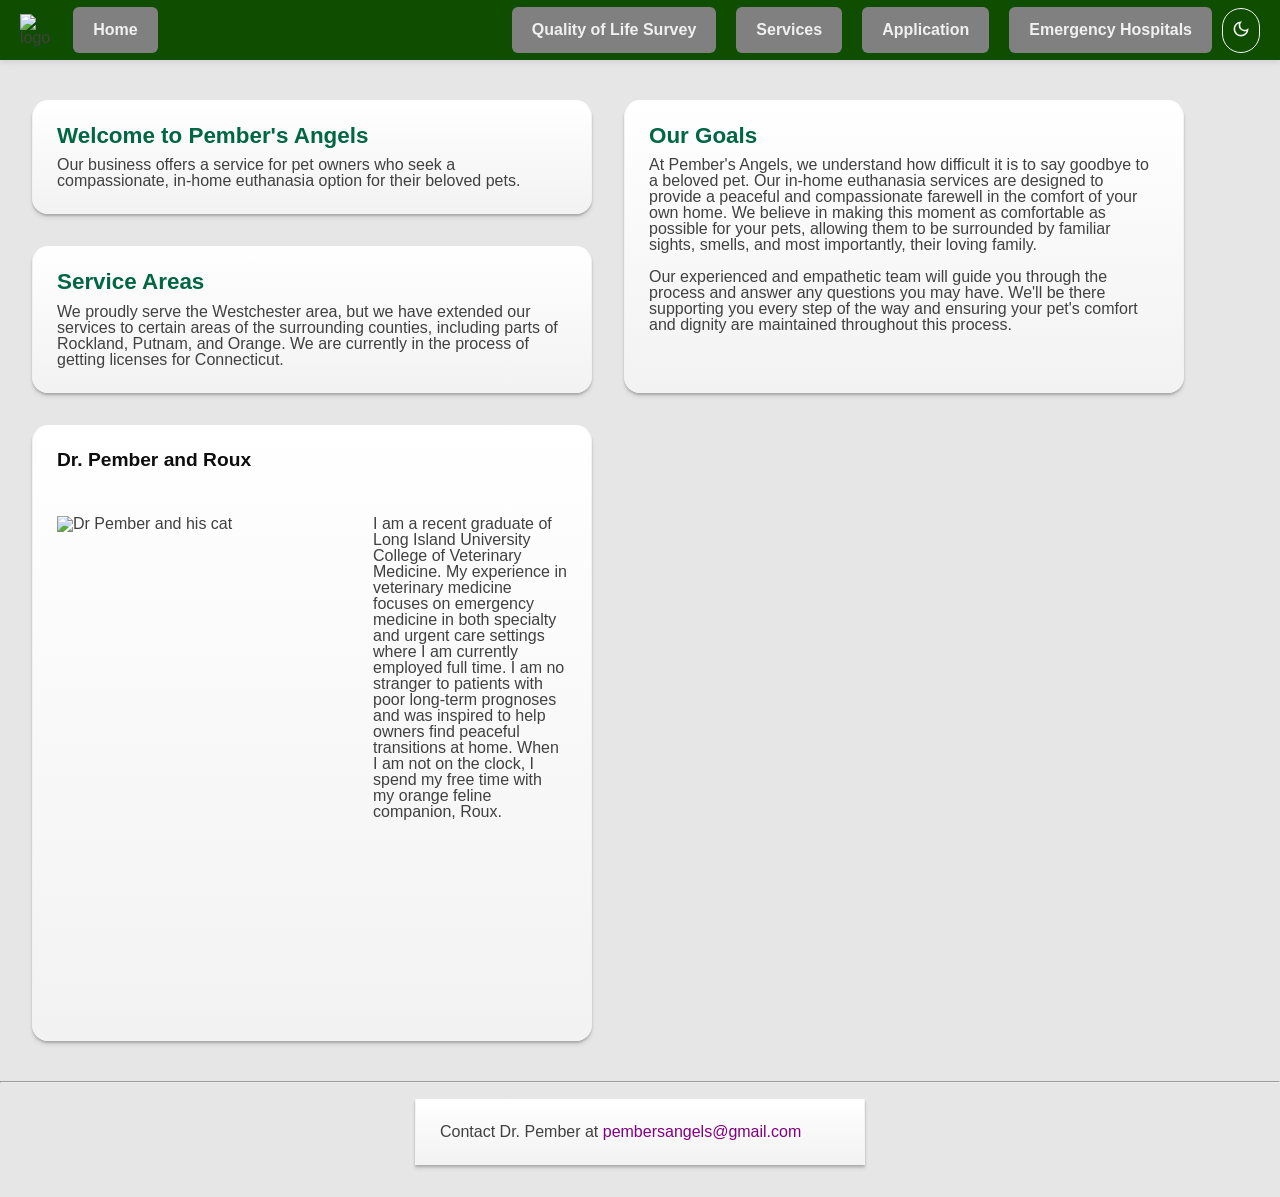
==== index.html @ 70ab389f "update all pages" ====
<!DOCTYPE html>
<html lang="en">
<head>
  <!-- Sets viewport for responsive design -->
  <meta name="viewport" content="width=device-width, initial-scale=1.0">
  
  <!-- Defines character encoding -->
  <meta charset="UTF-8">
  
  <!-- Browser tab title -->
  <title>Pember's Angels</title>
  
  <!-- External CSS file -->
  <link rel="stylesheet" href="/styles/newstyles.css">
  
  <!-- External JavaScript file -->
  <script src="/JS/the.js"></script>

  <link rel="icon" type="image/jpg" href="/images/logo.jpg">
</head>
<body>

  <!-- Navigation Bar -->
  <nav>
    
    
    <input type="checkbox" id="sidebar-active">
    <label for="sidebar-active" class="open-sidebar-button">
      <svg xmlns="http://www.w3.org/2000/svg" height="32" viewBox="0 -960 960 960" width="32"><path d="M120-240v-80h720v80H120Zm0-200v-80h720v80H120Zm0-200v-80h720v80H120Z"/></svg>
    </label>
    
    <label id="overlay" for="sidebar-active"></label>
    
    <!-- Logo image -->
    <div class="logo">
      <img src="/images/logo.jpg" alt="logo" width="55" height="55">
    </div>
    
    <div class="links-container">
      <label for="sidebar-active" class="close-sidebar-button">
        <svg xmlns="http://www.w3.org/2000/svg" height="32" viewBox="0 -960 960 960" width="32"><path d="m256-200-56-56 224-224-224-224 56-56 224 224 224-224 56 56-224 224 224 224-56 56-224-224-224 224Z"/></svg>

      </label>

    
    <!-- Navigation links -->
    <a class="home-link" href="/">Home</a>
    <a href="/quality/">Quality of Life Survey</a>
    <a href="/services/">Services</a>
    <a href="/application/">Application</a>
    <a href="/emergency/">Emergency Hospitals</a>
    </div>

    <div class="darkmode">
      <input type="checkbox" id="darkmode-active">
      <label for="darkmode-active" class="darkmode-button">
        <svg xmlns="http://www.w3.org/2000/svg" height="24px" viewBox="0 -960 960 960" width="24px" fill="#1f1f1f"><path d="M480-120q-150 0-255-105T120-480q0-150 105-255t255-105q14 0 27.5 1t26.5 3q-41 29-65.5 75.5T444-660q0 90 63 153t153 63q55 0 101-24.5t75-65.5q2 13 3 26.5t1 27.5q0 150-105 255T480-120Zm0-80q88 0 158-48.5T740-375q-20 5-40 8t-40 3q-123 0-209.5-86.5T364-660q0-20 3-40t8-40q-78 32-126.5 102T200-480q0 116 82 198t198 82Zm-10-270Z"/></svg>
      </label>
      <label for="darkmode-active" class="lightmode-button">
        <svg xmlns="http://www.w3.org/2000/svg" height="24px" viewBox="0 -960 960 960" width="24px" fill="#1f1f1f"><path d="M480-360q50 0 85-35t35-85q0-50-35-85t-85-35q-50 0-85 35t-35 85q0 50 35 85t85 35Zm0 80q-83 0-141.5-58.5T280-480q0-83 58.5-141.5T480-680q83 0 141.5 58.5T680-480q0 83-58.5 141.5T480-280ZM200-440H40v-80h160v80Zm720 0H760v-80h160v80ZM440-760v-160h80v160h-80Zm0 720v-160h80v160h-80ZM256-650l-101-97 57-59 96 100-52 56Zm492 496-97-101 53-55 101 97-57 59Zm-98-550 97-101 59 57-100 96-56-52ZM154-212l101-97 55 53-97 101-59-57Zm326-268Z"/></svg>
      </label>
    </div>
    
  </nav>

  <!-- Main home section -->
  <section id="content-layout" class="active">
    <!-- Welcome text -->
    <div class="welcome" id="child-card">
      <h2>Welcome to Pember's Angels</h2>
      <p>Our business offers a service for pet owners who seek a compassionate, in-home euthanasia option for their beloved pets.</p>
    </div>
    <!-- Layout container for content sections -->


    <!-- Goals section -->
    <div class="goals" id="child-card">
      <h2>Our Goals</h2>
      <p>At Pember's Angels, we understand how difficult it is to say goodbye to a beloved pet. Our in-home euthanasia services are designed to provide a peaceful and compassionate farewell in the comfort of your own home. We believe in making this moment as comfortable as possible for your pets, allowing them to be surrounded by familiar sights, smells, and most importantly, their loving family.<br><br>
      Our experienced and empathetic team will guide you through the process and answer any questions you may have. We'll be there supporting you every step of the way and ensuring your pet's comfort and dignity are maintained throughout this process.</p>
    </div>
    
    <!-- Service areas section -->
    <div class="service" id="child-card">
      <h2>Service Areas</h2>
      <p>We proudly serve the Westchester area, but we have extended our services to certain areas of the surrounding counties, including parts of Rockland, Putnam, and Orange. We are currently in the process of getting licenses for Connecticut.</p>
    </div>

    <!-- Image section -->
    <div class="owner" id="child-card">
      <h3>Dr. Pember and Roux</h3>    
      <img src="/images/self_portrait.jpg" alt="Dr Pember and his cat" width="300" height="500">
      <p>I am a recent graduate of Long Island University College of Veterinary Medicine. My experience in veterinary medicine focuses on emergency medicine in both specialty and urgent care settings where I am currently employed full time. I am no stranger to patients with poor long-term prognoses and was inspired to help owners find peaceful transitions at home. When I am not on the clock, I spend my free time with my orange feline companion, Roux.</p>

    </div>
      
  </section>
    <!-- Footer with contact information -->

  <br>
  <hr>
  <br>

  <footer>
    <p>Contact Dr. Pember at <a href="https://mail.google.com/mail/u/0/?ogbl#inbox?compose=CllgCJlFDPpTlqhsdtzxSNzGFDjvMfNFTdVknZVrKvkvdqFkmPWxKsfTFbmCHbBDmqNbKxfxptg" target="_blank">pembersangels@gmail.com</a></p>
  </footer>
</body>
</html>
---- styles/newstyles.css ----
/* ===== GENERAL PAGE STYLING ===== */
:root{
  --header-color: hsl(160, 100%, 20%);
  --color-1: #0f4d00;
  --text-color: #f0f0f0;
  --accent-color: #006aff;
  --color-nav: hsl(0, 0%, 50%);
  --color-bg-dark: hsl(0, 0%, 90%);
  --color-bg: hsl(0, 0%, 95%);
  --color-bg-light: hsl(0, 0%, 100%);
  --color-bg-gradient: linear-gradient(
    0deg,
    var(--color-bg-dark),
    var(--color-bg)
  );
  --color-card: linear-gradient(0deg, var(--color-bg), var(--color-bg-light));
  --color-card-hover: linear-gradient(
    0deg,
    var(--color-bg),
    var(--color-bg-light) 50%
  );
  --color-text: hsl(0, 0%, 5%);
  --color-text-light: hsl(0, 0%, 25%);
  --color-text-muted: hsl(0, 0%, 45%);
  --color-border: hsl(0, 0%, 95%);
  --color-border-light: hsl(0, 0%, 100%);
  --border-card: solid 1px var(--color-border);
  --shadow: 0px 2px 2px #00000030, 0px 4px 4px #00000015;

  --ff: "Manrope", sans-serif;
  --h1: 700 1.6rem/1em var(--ff);
  --h2: 700 1.4rem/1em var(--ff);
  --h3: 700 1.2rem/1em var(--ff);
  --p: 400 1rem/1em var(--ff);
  --links: 700 1rem/1em var(--ff);
  --small: 400 0.8rem/1em var(--ff);
  --rounded: 0.5rem;
  --max-width: 1280px;
  --width: 90%;
  --highlight: hsl(0, 0%, 100%);
}
body.dark-mode {
  --color-bg-dark: hsl(0, 0%, 0%);
  --color-bg: hsl(0, 0%, 5%);
  --color-bg-light: hsl(0, 0%, 10%);
  --color-bg-gradient: linear-gradient(
    0deg,
    var(--color-bg-dark) 85%,
    var(--color-bg)
  );
  --color-card: linear-gradient(
    0deg,
    var(--color-bg) ,
    var(--color-bg-light)
  );
  --color-card-hover: linear-gradient(
    0deg,
    var(--color-bg),
    var(--color-bg-light)
  );
  --color-border: hsl(0, 0%, 10%);
  --color-border-light: hsl(0, 0%, 30%);
  --border-card: solid 1px var(--color-border-light);
  --color-text: hsl(0, 0%, 95%);
  --color-text-light: hsl(0, 0%, 75%);
  --color-text-muted: hsl(0, 0%, 55%);
  --shadow: 0px 2px 2px hsla(0, 0%, 0%, 0.07),
     0px 4px 4px hsla(0, 0%, 0%, 0.15);
  --highlight: hsl(0, 0%, 60%);
}
h1,
h2,
h3,
h4,
p,
small {
  margin: 0;
  padding: 0;
}
h1,
.h1 {
  font: var(--h1);
}
h2,
.h2 {
  font: var(--h2);
  /* color: #008056;  */
  color: var(--header-color);
}
h3,
.h3 {
  font: var(--h3);
  color: var(--color-text);
}
.small {
  font: var(--small);
}
.links {
  font: var(--links);
}
/* img{
  width: 100%;
} */
body {
  margin: 0 auto;
  background: var(--color-bg-dark);
  color: var(--color-text-light);
  font-family: var(--ff);
  font: var(--p);
}

a {
  color: var(--color-text);
  text-decoration: none;
}
svg {
  width: 1.25rem;
  fill: none;
  stroke: var(--color-text);
  stroke-width: 1px;
}
/* button */
button {
  background: var(--bg-light);
  padding: 0.5rem 1rem 0.7rem 1rem;
  color: var(--color-text-light);
  margin-top: 1.5rem;
  border: var(--border-card);
  box-shadow: var(--shadow);
  cursor: pointer;
}
*{
  margin: 0;
  padding: 0;
  box-sizing: border-box;
}



/* Make the first card span two columns */
#content-layout > :nth-child(2) {
  grid-area: 1 / 2 / 3 / 2;
}
/* #content-layout > :nth-child(4) {
  grid-column: 1 / span 2;
} */

.welcome p, .goals p, .service p{
  margin-top: 10px;
}


#content-layout {
  margin-top: 1rem;
  display: grid;
  /* Two columns of equal width */
  grid-template-columns: 1fr 1fr; 
  grid-template-rows: .2fr .2fr 2fr; /* One row for the first card, two for the rest */  
  /* grid-template-columns: repeat(auto-fill, minmax(300px, 1fr)); */
  width: 95%;
  gap: 2rem;
  padding: 1.5rem 2rem;
  place-self: center
}

#child-card {
  background: var(--color-card);
  padding: 1.5rem;
  border-radius: 1rem;
  border: var(--border-card);
  border-top: solid 1px var(--highlight);
  box-shadow: var(--shadow);
}

.owner > :nth-child(1) {
  grid-column: 1 / span 2;
}
.owner{
  display: grid;
  grid-template-columns: 1fr;
  grid-template-rows: .1fr 1fr;
  gap: 1rem;
  justify-content: center;
}

/* footer */
footer {
  display: block;
  background: var(--color-card);
  padding: 1.5rem;
  border: var(--border-card);
  border-top: solid 1px var(--highlight);
  box-shadow: var(--shadow);
}

footer a{
  color: purple;
}

/* application page */
.app{
  display: flex;
  justify-content: center;
  padding: 1rem;
}
.application p{
  margin-top: 10px;
}
/* 
#child {
  flex: 0 1 auto;
} */

/* .image{
  min-width: 300px;
} */

footer {
  margin: auto auto 2rem auto;
  align-items: center;
  justify-content: space-between;
  width: min(90vw, 450px);
}

/* ===== PAGE SECTIONS ===== */


/* ===== BUTTONS ===== */
button {
  padding: 10px 15px;
  margin-top: 10px;
  background-color: #260086; /* Dark purple */
  color: white;
  border: none;
  border-radius: 5px;
  cursor: pointer;
}

button:hover {
  background-color: #125e66; /* Dark teal on hover */
}

/* ===== FORM FIELDS ===== */
input, select, textarea {
  width: 100%;
  padding: 8px;
  margin: 8px 0;
  border: 1px solid #ff00ee; /* Pink border */
  border-radius: 5px;
  box-sizing: border-box;
}


/* ===== LISTS ===== */
ul li {
  margin-bottom: 10px;
}

label {
  font-weight: bold;
  color: #b72078; /* Deep pink labels */
}

small {
  color: #888; /* Grey small text */
}

/* ===== TABLES ===== */
table, td, th {
  border: 1px solid black;
  border-collapse: collapse;
  padding: 8px;
}

td {
  min-width: 150px;
}

/* ===== STATUS MESSAGES ===== */
.error {
  color: red;
  font-weight: bold;
}

.success {
  color: green;
  font-weight: bold;
}


/* ===== PRICING SECTION ===== */
.pricing-container {
  display: flex;
  justify-content: space-between;
  gap: 40px;
  flex-wrap: wrap;
}

/* ===== LEFT & RIGHT PRICING BOXES ===== */
.left-pricing, .right-pricing {
  flex: 1;
  min-width: 300px;
  background-color: #fff0f5; /* Light pink */
  border: 1px solid #6179ff; /* Blue border */
  border-top: 3px solid #2bfef3; /* Teal top */
  border-radius: 8px;
  padding: 20px;
  box-shadow: 0 2px 6px rgba(0,0,0,0.1);
}

.left-pricing h2, .right-pricing h2 {
  color: #008056;
  margin-top: 0;
}

.left-pricing h3, .right-pricing h3 {
  margin-top: 15px;
  color: #730f91;
}

.left-pricing ul, .right-pricing ul, 
.left-pricing li, .right-pricing li {
  margin: 8px 0;
  padding-left: 20px;
}

.left-pricing li, .right-pricing li {
  list-style-type: disc;
}

/* ===== FIXED BOTTOM-RIGHT FORM ===== */
.bottom-right-form {
  position: fixed;
  bottom: 20px;
  right: 20px;
  background-color: #fff0f5;
  border: 1px solid #6179ff;
  border-top: 3px solid #2bfef3;
  border-radius: 8px;
  padding: 20px;
  width: 250px;
  box-shadow: 0 0 10px rgba(0,0,0,0.2);
  z-index: 1000;
}

.bottom-right-form label {
  display: block;
  margin-top: 10px;
  font-size: 14px;
}

.bottom-right-form button {
  margin-top: 12px;
  width: 100%;
  padding: 8px;
  background-color: #4CAF50; /* Green */
  color: white;
  border: none;
  cursor: pointer;
}

.bottom-right-form button:hover {
  background-color: #45a049;
}

.bottom-right-form h2 {
  color: #008056;
}



/* ===== VERTICAL FORM TABLE STYLING ===== */
.vertical-table {
  width: 100%;
  max-width: 600px;
  margin: auto;
  border-collapse: collapse;
}

.vertical-table td {
  padding: 8px;
  vertical-align: top;
}

.vertical-table label {
  font-weight: bold;
  display: block; /* Forces label on top */
}

.vertical-table input,
.vertical-table select,
.vertical-table textarea,
.vertical-table button {
  width: 100%;
  padding: 8px;
  font-size: 1em;
  box-sizing: border-box;
}

.vertical-table textarea {
  min-height: 80px;
  resize: vertical;
}

.vertical-table button {
  background-color: #4CAF50;
  color: white;
  border: none;
  padding: 10px;
  cursor: pointer;
}

.vertical-table button:hover {
  background-color: #45a049;
}

.vertical-table select {
  width: 100%;
  padding: 8px;
  font-size: 1em;
  box-sizing: border-box;
}

/* ===== MOBILE CALCULATOR SIZE ADJUSTMENT ===== */
@media (max-width: 600px) {
  .bottom-right-form {
    position: static;       /* Removes fixed position on mobile */
    max-width: 90%;         /* Shrinks width */
    margin: 20px auto;      /* Centers form */
    padding: 10px;          /* Less padding */
    font-size: 14px;        /* Smaller text */
  }

  .bottom-right-form input,
  .bottom-right-form select,
  .bottom-right-form button {
    width: 100%;
    font-size: 14px;
  }

  .bottom-right-form h2 {
    font-size: 18px;
  }

  .bottom-right-form h3 {
    font-size: 16px;
  }
}




/* ===== NAVIGATION BAR ===== */

@import url('https://fonts.googleapis.com/css2?family=Poppins:ital,wght@0,100;0,200;0,300;0,400;0,500;0,600;0,700;0,800;0,900;1,100;1,200;1,300;1,400;1,500;1,600;1,700;1,800;1,900&display=swap');


.logo{
  z-index: 11;
}
nav{
  width: 100vw;
  height: 60px;
  padding: 20px;
  box-shadow: 0 2px 6px rgba(0,0,0,0.1); /* Slight shadow */
  background-color: var(--color-1);
  display: flex;
  justify-content: start;
  align-items: center;
}
.links-container{
  height: 100%;
  width: 100%;
  display: flex;
  flex-direction: row;
  align-items: center;
}
nav a{
  height: 100%;
  padding: 23px 20px;
  margin: 10px;
  display: flex;
  align-items: center;
  text-decoration: none;
  background: var(--color-nav); /* Blue button background */
  border-radius: 6px;
  font-weight: bold;
  color: var(--text-color);
}
nav a:hover{
  background-color: var(--accent-color);
}
nav .home-link{
  margin-right: auto;
}
nav svg{
  fill: var(--text-color);
  cursor: pointer;
}

/* .darkmode svg{
    fill: var(--color-text);
} */
.darkmode{
  margin-left: auto;
  padding: 8px;
  border: solid 1px hsl(0, 0%, 95%);
  border-radius: 2rem;
}

#darkmode-active, #sidebar-active{
  display: none;
}
.lightmode-button, .open-sidebar-button, .close-sidebar-button{
  display: none;
}

#darkmode-active:checked ~ .lightmode-button{
  display: block
}
#darkmode-active:checked ~ .darkmode-button{
  display: none;
}


@media(max-width: 970px){
  .links-container{
    flex-direction: column;
    align-items: flex-start;

    position: fixed;
    top: 0;
    left: -100%;
    z-index: 10;
    width: 300px;

    padding-top: 20px;
    padding-right: 20px;
    background-color: var(--color-1);
    box-shadow: -5px 0 5px rgba(1, 94, 29, 0.25);
    transition: 0.75s ease-out;
  }
  nav a{
    box-sizing: border-box;
    height: auto;
    width: 100%;
    padding: 20px 30px;
    justify-content: flex-start;
  }
  .open-sidebar-button, .close-sidebar-button{
    padding: 10px;
    display: block;
  }
  #sidebar-active:checked ~ .links-container{
    left: 0;
  }
  #sidebar-active:checked ~ #overlay{
    height: 100%;
    width: 100%;
    position: fixed;
    top: 0;
    right: 0;
    z-index: 9;
  }

  .owner, #content-layout {
  margin-top: 1rem;
  display: flex;
  flex-direction: column;
  width: 95%;
  gap: 1rem;
  padding: 1.5rem 2rem;
  justify-content: space-between;
  align-items: center;
  }

  

}
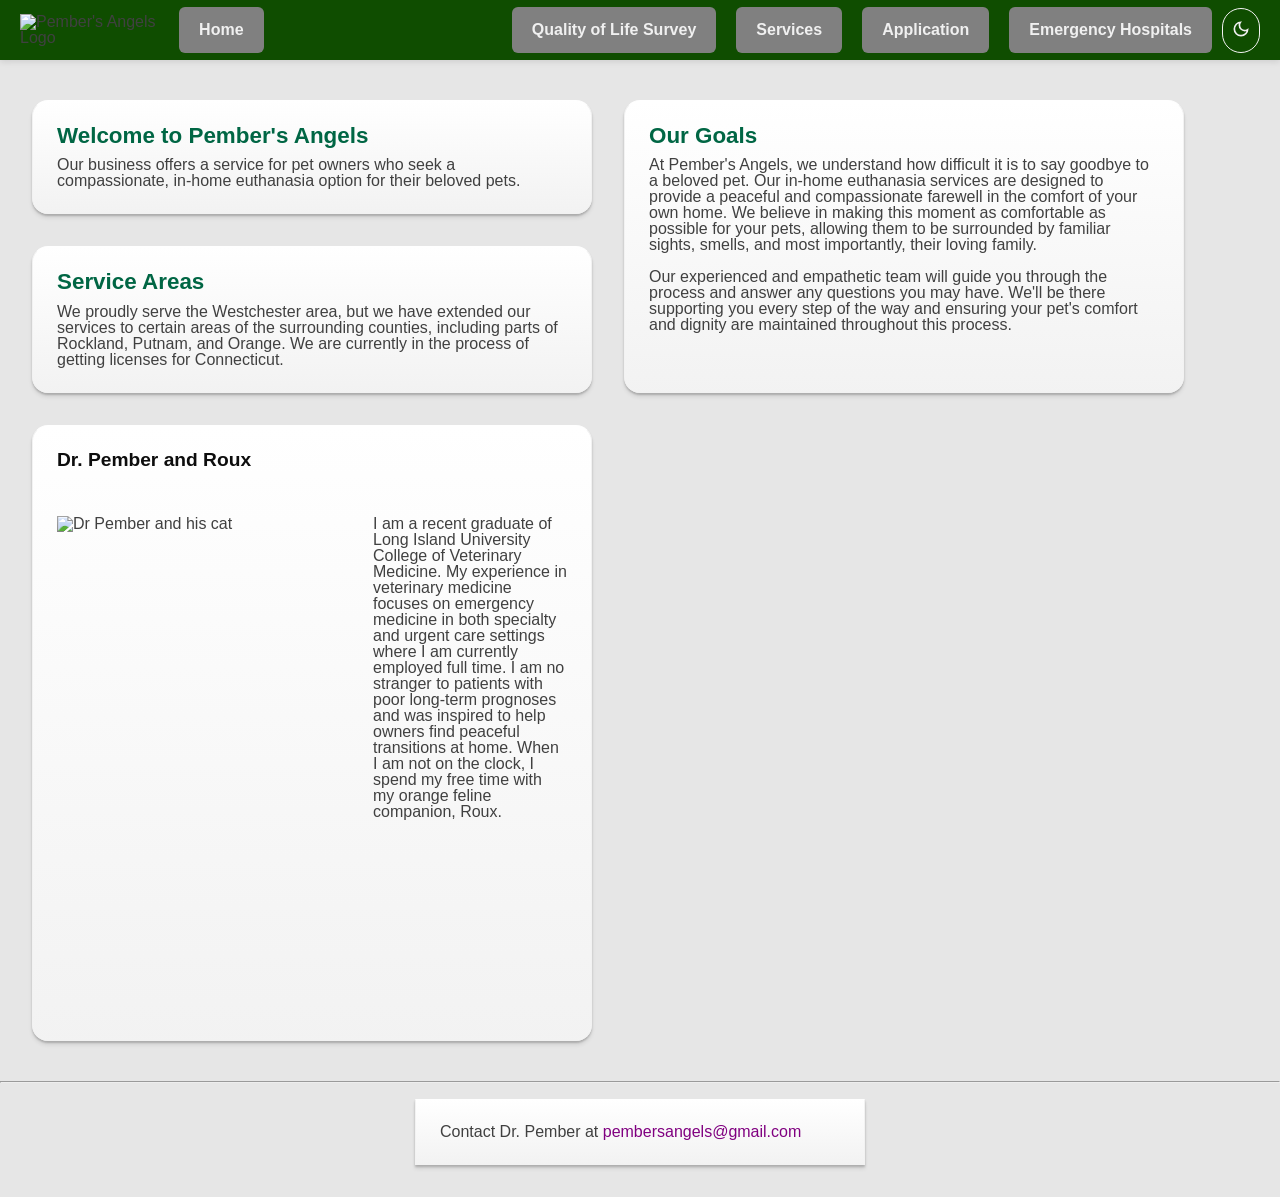
==== commit dbaa6b58: "updated pages html nav bars" ====
--- a/index.html
+++ b/index.html
@@ -33,7 +33,7 @@
     
     <!-- Logo image -->
     <div class="logo">
-      <img src="/images/logo.jpg" alt="logo" width="55" height="55">
+      <img src="/images/logo.jpg" alt="Pember's Angels Logo" width="70" height="70">
     </div>
     
     <div class="links-container">
@@ -45,7 +45,7 @@
     
     <!-- Navigation links -->
     <a class="home-link" href="/">Home</a>
-    <a href="/quality/">Quality of Life Survey</a>
+    <a href="/quality-of-life/">Quality of Life Survey</a>
     <a href="/services/">Services</a>
     <a href="/application/">Application</a>
     <a href="/emergency/">Emergency Hospitals</a>
@@ -64,7 +64,7 @@
   </nav>
 
   <!-- Main home section -->
-  <section id="content-layout" class="active">
+  <section id="content-layout" class="main-section">
     <!-- Welcome text -->
     <div class="welcome" id="child-card">
       <h2>Welcome to Pember's Angels</h2>
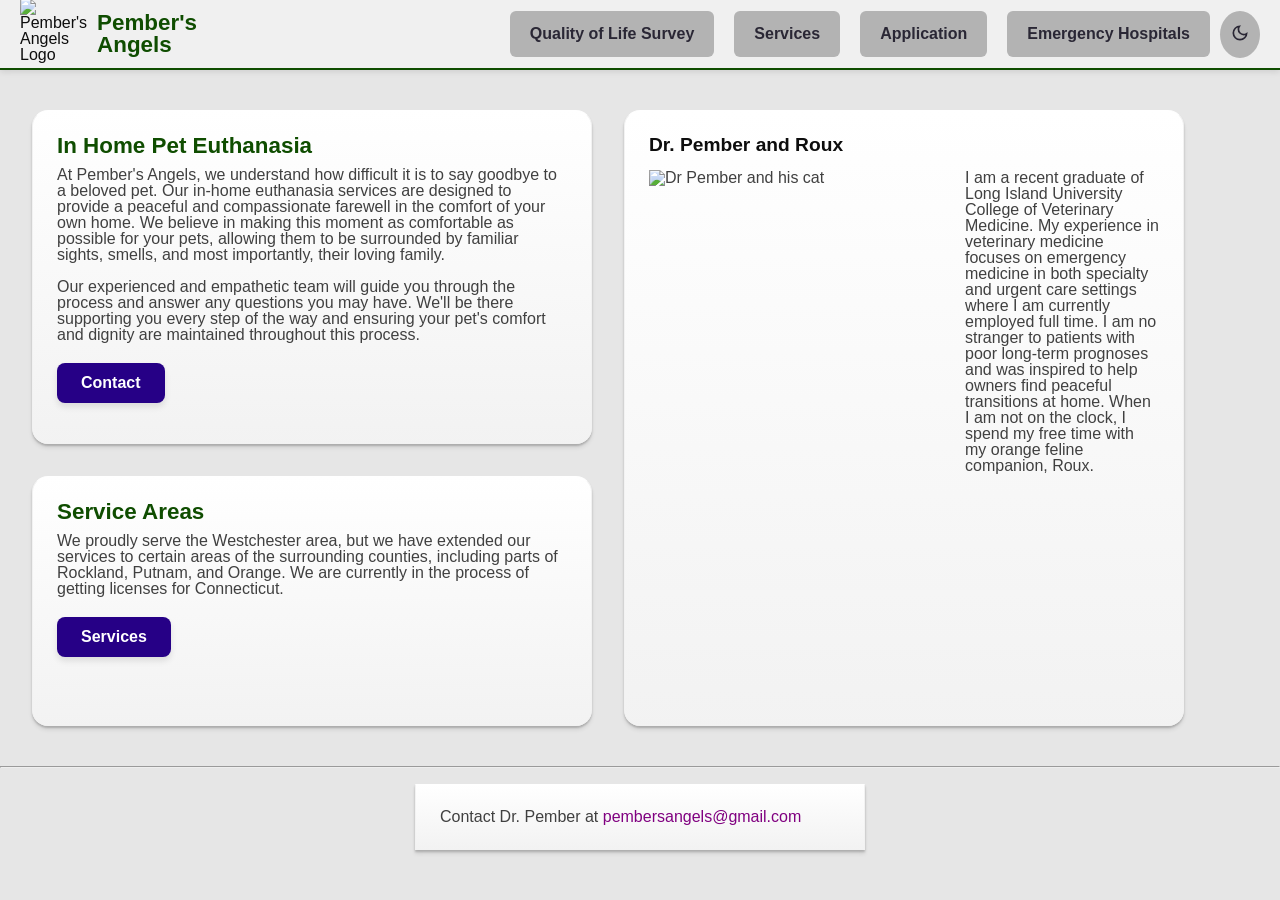
==== commit c2cebb3d: "updated layout" ====
--- a/index.html
+++ b/index.html
@@ -33,7 +33,10 @@
     
     <!-- Logo image -->
     <div class="logo">
-      <img src="/images/logo.jpg" alt="Pember's Angels Logo" width="70" height="70">
+      <a class="home-link" href="/">
+        <img src="/images/logo.jpg" alt="Pember's Angels Logo" width="70" height="70">
+        <h2>Pember's Angels</h2>
+      </a>
     </div>
     
     <div class="links-container">
@@ -44,11 +47,10 @@
 
     
     <!-- Navigation links -->
-    <a class="home-link" href="/">Home</a>
-    <a href="/quality-of-life/">Quality of Life Survey</a>
-    <a href="/services/">Services</a>
-    <a href="/application/">Application</a>
-    <a href="/emergency/">Emergency Hospitals</a>
+    <a id="nav-link" href="/quality-of-life/">Quality of Life Survey</a>
+    <a id="nav-link" href="/services/">Services</a>
+    <a id="nav-link" href="/application/">Application</a>
+    <a id="nav-link" href="/emergency/">Emergency Hospitals</a>
     </div>
 
     <div class="darkmode">
@@ -67,23 +69,20 @@
   <section id="content-layout" class="main-section">
     <!-- Welcome text -->
     <div class="welcome" id="child-card">
-      <h2>Welcome to Pember's Angels</h2>
-      <p>Our business offers a service for pet owners who seek a compassionate, in-home euthanasia option for their beloved pets.</p>
+      <h2>In Home Pet Euthanasia</h2>
+      <p>At Pember's Angels, we understand how difficult it is to say goodbye to a beloved pet. Our in-home euthanasia services are designed to provide a peaceful and compassionate farewell in the comfort of your own home. We believe in making this moment as comfortable as possible for your pets, allowing them to be surrounded by familiar sights, smells, and most importantly, their loving family.<br><br>
+      Our experienced and empathetic team will guide you through the process and answer any questions you may have. We'll be there supporting you every step of the way and ensuring your pet's comfort and dignity are maintained throughout this process.</p>
+      <div class="divider"></div>
+      <a href="/services" class="modern-btn">Contact</a>
     </div>
     <!-- Layout container for content sections -->
-
-
-    <!-- Goals section -->
-    <div class="goals" id="child-card">
-      <h2>Our Goals</h2>
-      <p>At Pember's Angels, we understand how difficult it is to say goodbye to a beloved pet. Our in-home euthanasia services are designed to provide a peaceful and compassionate farewell in the comfort of your own home. We believe in making this moment as comfortable as possible for your pets, allowing them to be surrounded by familiar sights, smells, and most importantly, their loving family.<br><br>
-      Our experienced and empathetic team will guide you through the process and answer any questions you may have. We'll be there supporting you every step of the way and ensuring your pet's comfort and dignity are maintained throughout this process.</p>
-    </div>
     
     <!-- Service areas section -->
     <div class="service" id="child-card">
       <h2>Service Areas</h2>
       <p>We proudly serve the Westchester area, but we have extended our services to certain areas of the surrounding counties, including parts of Rockland, Putnam, and Orange. We are currently in the process of getting licenses for Connecticut.</p>
+      <div class="divider"></div>
+      <a href="/services" class="modern-btn">Services</a>
     </div>
 
     <!-- Image section -->
--- a/styles/newstyles.css
+++ b/styles/newstyles.css
@@ -1,10 +1,11 @@
 /* ===== GENERAL PAGE STYLING ===== */
 :root{
-  --header-color: hsl(160, 100%, 20%);
-  --color-1: #0f4d00;
-  --text-color: #f0f0f0;
-  --accent-color: #006aff;
-  --color-nav: hsl(0, 0%, 50%);
+  --header-color:   hsl(108, 100%, 15%);
+  --color-nav-background: hsl(0, 0%, 94%);
+  --icon-color: hsl(0, 0%, 94%);
+  --text-color: hsl(251, 15%, 18%);
+  --accent-color: hsl(251, 31%, 76%);
+  --color-nav: hsl(0, 0%, 70%);
   --color-bg-dark: hsl(0, 0%, 90%);
   --color-bg: hsl(0, 0%, 95%);
   --color-bg-light: hsl(0, 0%, 100%);
@@ -38,8 +39,13 @@
   --max-width: 1280px;
   --width: 90%;
   --highlight: hsl(0, 0%, 100%);
+  --transition: 0.3s ease-in-out;
 }
 body.dark-mode {
+  --text-color: hsl(251, 15%, 80%);
+  --color-nav: hsl(0, 0%, 20%);
+  --color-nav-background: var(--color-card);
+  --accent-color: hsl(251, 31%, 26%);
   --color-bg-dark: hsl(0, 0%, 0%);
   --color-bg: hsl(0, 0%, 5%);
   --color-bg-light: hsl(0, 0%, 10%);
@@ -68,6 +74,11 @@
      0px 4px 4px hsla(0, 0%, 0%, 0.15);
   --highlight: hsl(0, 0%, 60%);
 }
+
+.divider {
+    height: 20px;
+}
+
 h1,
 h2,
 h3,
@@ -136,26 +147,25 @@
 }
 
 
-
 /* Make the first card span two columns */
-#content-layout > :nth-child(2) {
+.main-section > :nth-child(3) {
   grid-area: 1 / 2 / 3 / 2;
 }
-/* #content-layout > :nth-child(4) {
+/* .main-section > :nth-child(4) {
   grid-column: 1 / span 2;
 } */
 
-.welcome p, .goals p, .service p{
+.survey-intro p, .welcome p, .service p, .application p{
   margin-top: 10px;
 }
 
 
-#content-layout {
+.main-section {
   margin-top: 1rem;
   display: grid;
   /* Two columns of equal width */
   grid-template-columns: 1fr 1fr; 
-  grid-template-rows: .2fr .2fr 2fr; /* One row for the first card, two for the rest */  
+  grid-template-rows: .8fr .6fr; /* One row for the first card, two for the rest */  
   /* grid-template-columns: repeat(auto-fill, minmax(300px, 1fr)); */
   width: 95%;
   gap: 2rem;
@@ -181,6 +191,42 @@
   grid-template-rows: .1fr 1fr;
   gap: 1rem;
   justify-content: center;
+}
+
+
+.modern-btn {
+  /* 1. Layout & Sizing */
+  display: inline-block; /* Essential for <a> tags */
+  padding: 12px 24px;
+  
+  /* 2. Text Styling */
+  text-decoration: none; /* Removes the default underline */
+  font-family: sans-serif;
+  font-weight: 600;
+  font-size: 16px;
+  color: #ffffff;
+  
+  /* 3. Button Look (Color & Shape) */
+  background-color: #260086; /* Dark purple */
+  border-radius: 8px; /* Rounded corners */
+  border: none;
+  
+  /* 4. Smooth Animation */
+  transition: all 0.3s ease;
+  cursor: pointer;
+  box-shadow: 0 4px 6px rgba(0, 0, 0, 0.1);
+}
+
+/* Hover Effect - What happens when mouse goes over it */
+.modern-btn:hover {
+  background-color: var(--accent-color);
+  transform: translateY(-2px); /* Moves button up slightly */
+  box-shadow: 0 6px 8px rgba(0, 0, 0, 0.15); /* Shadow grows */
+}
+
+/* Active Effect - When clicked */
+.modern-btn:active {
+  transform: translateY(0); /* Pushes back down */
 }
 
 /* footer */
@@ -197,6 +243,19 @@
   color: purple;
 }
 
+
+/* emergency page */
+.emergency-section{
+  margin-top: 1rem;
+  display: flex;
+  flex-wrap: wrap;
+  gap: 1rem;
+  justify-content: flex-start;
+  padding-left: 0px;
+  justify-content: space-between;
+  align-items: center;
+}
+
 /* application page */
 .app{
   display: flex;
@@ -205,6 +264,14 @@
 }
 .application p{
   margin-top: 10px;
+}
+
+.quality-body{
+  padding: 1rem;
+  display: flex;
+  flex-direction: column;
+  flex-wrap: wrap;
+  gap: 1rem;
 }
 /* 
 #child {
@@ -251,25 +318,12 @@
 }
 
 
-/* ===== LISTS ===== */
-ul li {
-  margin-bottom: 10px;
-}
-
-label {
-  font-weight: bold;
-  color: #b72078; /* Deep pink labels */
-}
-
-small {
-  color: #888; /* Grey small text */
-}
-
 /* ===== TABLES ===== */
 table, td, th {
-  border: 1px solid black;
+  border: solid 1px var(--color-text);
   border-collapse: collapse;
   padding: 8px;
+  margin-top: 10px;
 }
 
 td {
@@ -455,27 +509,35 @@
 @import url('https://fonts.googleapis.com/css2?family=Poppins:ital,wght@0,100;0,200;0,300;0,400;0,500;0,600;0,700;0,800;0,900;1,100;1,200;1,300;1,400;1,500;1,600;1,700;1,800;1,900&display=swap');
 
 
-.logo{
+.logo a{
   z-index: 11;
+  display: flex;
+  flex-direction: row;
+  justify-content: space-between;
+  align-items:center;
+  column-gap: 10px;
+  /* height: 100%; */
 }
 nav{
   width: 100vw;
-  height: 60px;
+  height: 70px;
   padding: 20px;
   box-shadow: 0 2px 6px rgba(0,0,0,0.1); /* Slight shadow */
-  background-color: var(--color-1);
+  background-color: var(--color-nav-background);
   display: flex;
   justify-content: start;
   align-items: center;
+  border-bottom: 2px solid var(--header-color);
 }
 .links-container{
   height: 100%;
   width: 100%;
-  display: flex;
+  display: flex; 
   flex-direction: row;
+  justify-content: end;
   align-items: center;
 }
-nav a{
+#nav-link{
   height: 100%;
   padding: 23px 20px;
   margin: 10px;
@@ -487,12 +549,14 @@
   font-weight: bold;
   color: var(--text-color);
 }
-nav a:hover{
+.darkmode:hover, #nav-link:hover{
   background-color: var(--accent-color);
-}
-nav .home-link{
+  scale: 1.05;
+  transition: var(--transition);
+}
+/* nav .home-link{
   margin-right: auto;
-}
+} */
 nav svg{
   fill: var(--text-color);
   cursor: pointer;
@@ -503,10 +567,12 @@
 } */
 .darkmode{
   margin-left: auto;
-  padding: 8px;
-  border: solid 1px hsl(0, 0%, 95%);
-  border-radius: 2rem;
-}
+  padding: 10px;
+  /* border: solid 2px var(--color-text); */
+  background: var(--color-nav);
+  border-radius: 50%;
+}
+
 
 #darkmode-active, #sidebar-active{
   display: none;
@@ -527,7 +593,7 @@
   .links-container{
     flex-direction: column;
     align-items: flex-start;
-
+    justify-content: start;
     position: fixed;
     top: 0;
     left: -100%;
@@ -536,11 +602,11 @@
 
     padding-top: 20px;
     padding-right: 20px;
-    background-color: var(--color-1);
     box-shadow: -5px 0 5px rgba(1, 94, 29, 0.25);
     transition: 0.75s ease-out;
-  }
-  nav a{
+    background-color: var(--color-bg);
+  }
+  #nav-link{
     box-sizing: border-box;
     height: auto;
     width: 100%;
@@ -563,15 +629,15 @@
     z-index: 9;
   }
 
-  .owner, #content-layout {
-  margin-top: 1rem;
-  display: flex;
-  flex-direction: column;
-  width: 95%;
-  gap: 1rem;
-  padding: 1.5rem 2rem;
-  justify-content: space-between;
-  align-items: center;
+  .owner, .main-section {
+    margin-top: 1rem;
+    display: flex;
+    flex-direction: column;
+    width: 95%;
+    gap: 1rem;
+    padding: 1.5rem 2rem;
+    justify-content: space-between;
+    align-items: center;
   }
 
   
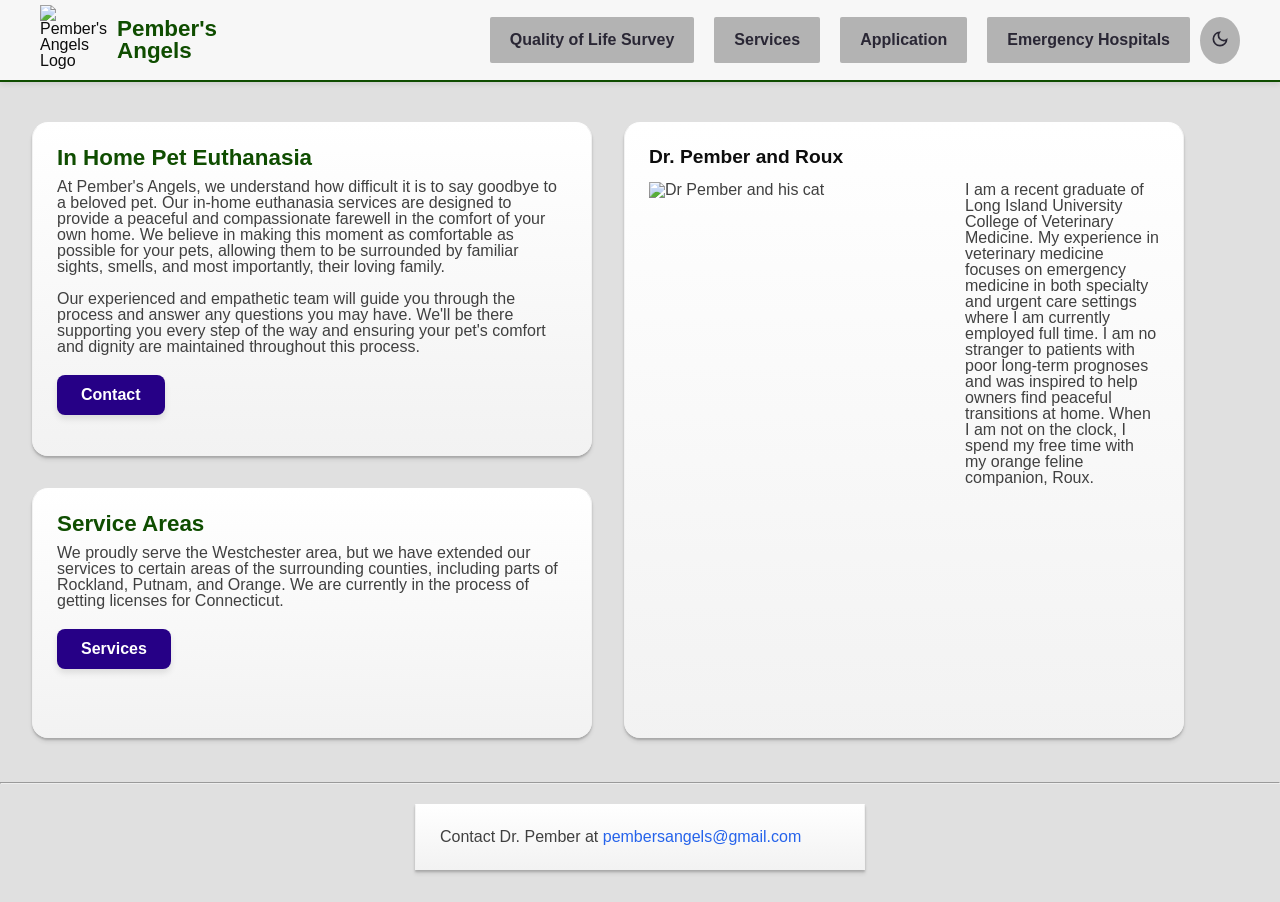
==== commit be5e5425: "minor color changes" ====
--- a/index.html
+++ b/index.html
@@ -96,10 +96,12 @@
   </section>
     <!-- Footer with contact information -->
 
-  <br>
+  <div class="divider"></div>
+
   <hr>
-  <br>
-
+ 
+  <div class="divider"></div>
+  
   <footer>
     <p>Contact Dr. Pember at <a href="https://mail.google.com/mail/u/0/?ogbl#inbox?compose=CllgCJlFDPpTlqhsdtzxSNzGFDjvMfNFTdVknZVrKvkvdqFkmPWxKsfTFbmCHbBDmqNbKxfxptg" target="_blank">pembersangels@gmail.com</a></p>
   </footer>
--- a/styles/newstyles.css
+++ b/styles/newstyles.css
@@ -1,12 +1,12 @@
 /* ===== GENERAL PAGE STYLING ===== */
 :root{
   --header-color:   hsl(108, 100%, 15%);
-  --color-nav-background: hsl(0, 0%, 94%);
+  --color-nav-background: hsl(0, 0%, 97%);
   --icon-color: hsl(0, 0%, 94%);
   --text-color: hsl(251, 15%, 18%);
   --accent-color: hsl(251, 31%, 76%);
   --color-nav: hsl(0, 0%, 70%);
-  --color-bg-dark: hsl(0, 0%, 90%);
+  --color-bg-dark: hsl(0, 0%, 88%);
   --color-bg: hsl(0, 0%, 95%);
   --color-bg-light: hsl(0, 0%, 100%);
   --color-bg-gradient: linear-gradient(
@@ -40,13 +40,15 @@
   --width: 90%;
   --highlight: hsl(0, 0%, 100%);
   --transition: 0.3s ease-in-out;
+  --link-color: #2563eb;
+  --link-color-hover: #1d4ed8;
 }
 body.dark-mode {
   --text-color: hsl(251, 15%, 80%);
   --color-nav: hsl(0, 0%, 20%);
-  --color-nav-background: var(--color-card);
+  --color-nav-background: hsl(0, 2%, 7%);
   --accent-color: hsl(251, 31%, 26%);
-  --color-bg-dark: hsl(0, 0%, 0%);
+  --color-bg-dark: hsl(0, 0%, 4%);
   --color-bg: hsl(0, 0%, 5%);
   --color-bg-light: hsl(0, 0%, 10%);
   --color-bg-gradient: linear-gradient(
@@ -165,12 +167,12 @@
   display: grid;
   /* Two columns of equal width */
   grid-template-columns: 1fr 1fr; 
-  grid-template-rows: .8fr .6fr; /* One row for the first card, two for the rest */  
+  grid-template-rows: .8fr .6fr;   
   /* grid-template-columns: repeat(auto-fill, minmax(300px, 1fr)); */
   width: 95%;
   gap: 2rem;
   padding: 1.5rem 2rem;
-  place-self: center
+  place-self: center;
 }
 
 #child-card {
@@ -240,7 +242,11 @@
 }
 
 footer a{
-  color: purple;
+  color: var(--link-color);
+}
+footer a:hover{
+  color: var(--link-color-hover);
+  text-decoration: underline; /* Adds underline back on hover for clarity */
 }
 
 
@@ -264,6 +270,15 @@
 }
 .application p{
   margin-top: 10px;
+}
+
+.application a{
+  color: var(--link-color);
+}
+
+.application a:hover{
+  color: var(--link-color-hover);
+  text-decoration: underline;
 }
 
 .quality-body{
@@ -521,7 +536,7 @@
 nav{
   width: 100vw;
   height: 70px;
-  padding: 20px;
+  padding: 40px;
   box-shadow: 0 2px 6px rgba(0,0,0,0.1); /* Slight shadow */
   background-color: var(--color-nav-background);
   display: flex;
@@ -536,6 +551,15 @@
   flex-direction: row;
   justify-content: end;
   align-items: center;
+}
+.open-sidebar-button svg:hover{
+  scale: 1.2;
+  transition: var(--transition);
+}
+.links-container svg:hover{
+  fill: rgb(182, 24, 24);
+  scale: 1.2;
+  transition: var(--transition);
 }
 #nav-link{
   height: 100%;
@@ -545,7 +569,7 @@
   align-items: center;
   text-decoration: none;
   background: var(--color-nav); /* Blue button background */
-  border-radius: 6px;
+  border-radius: 2px;
   font-weight: bold;
   color: var(--text-color);
 }
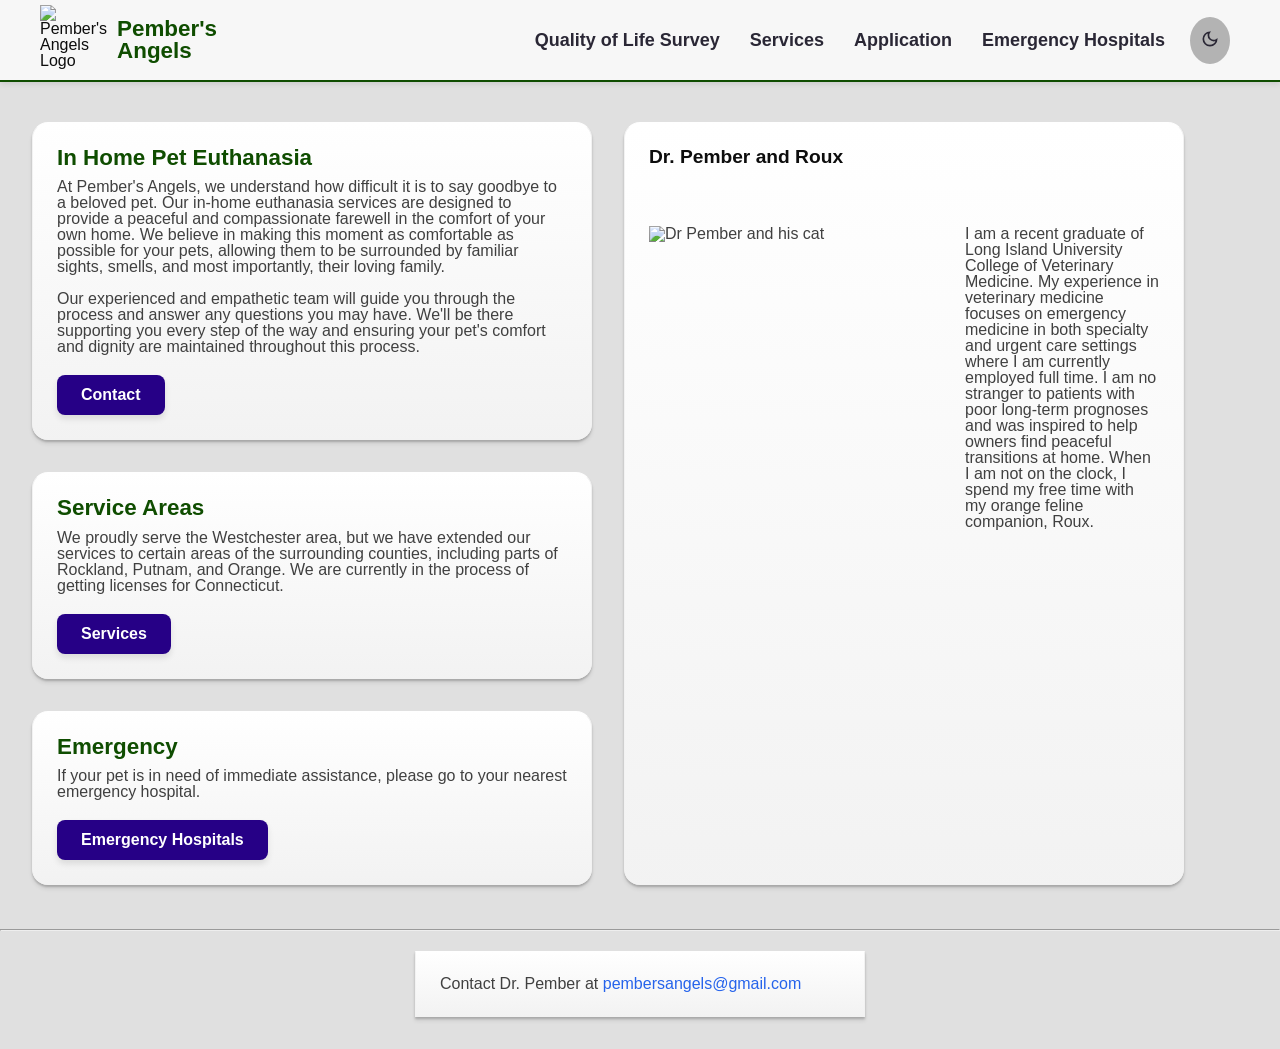
==== commit 4aeb2c39: "updated ui" ====
--- a/index.html
+++ b/index.html
@@ -84,7 +84,13 @@
       <div class="divider"></div>
       <a href="/services" class="modern-btn">Services</a>
     </div>
-
+    <!-- Emergency link section -->
+    <div class="service" id="child-card">
+      <h2>Emergency</h2>
+      <p>If your pet is in need of immediate assistance, please go to your nearest emergency hospital.</p>
+      <div class="divider"></div>
+      <a href="/emergency" class="modern-btn">Emergency Hospitals</a>
+    </div>
     <!-- Image section -->
     <div class="owner" id="child-card">
       <h3>Dr. Pember and Roux</h3>    
@@ -107,3 +113,6 @@
   </footer>
 </body>
 </html>
+
+
+<!-- add emergency contact card to main page -->
--- a/styles/newstyles.css
+++ b/styles/newstyles.css
@@ -150,8 +150,8 @@
 
 
 /* Make the first card span two columns */
-.main-section > :nth-child(3) {
-  grid-area: 1 / 2 / 3 / 2;
+.main-section > :nth-child(4) {
+  grid-area: 1 / 2 / 4 / 2;
 }
 /* .main-section > :nth-child(4) {
   grid-column: 1 / span 2;
@@ -167,7 +167,7 @@
   display: grid;
   /* Two columns of equal width */
   grid-template-columns: 1fr 1fr; 
-  grid-template-rows: .8fr .6fr;   
+  grid-template-rows: .8fr .6fr .4fr;   
   /* grid-template-columns: repeat(auto-fill, minmax(300px, 1fr)); */
   width: 95%;
   gap: 2rem;
@@ -288,6 +288,17 @@
   flex-wrap: wrap;
   gap: 1rem;
 }
+
+.service-body > :nth-child(1) {
+  grid-area: 1 / 1 / 1 / 3;
+}
+.service-body{  
+  padding: 1rem;
+  display: grid;
+  grid-template-columns: 1fr 1fr; 
+  grid-template-rows: .25fr 1fr;  
+  gap: 1rem;
+}
 /* 
 #child {
   flex: 0 1 auto;
@@ -563,14 +574,15 @@
 }
 #nav-link{
   height: 100%;
-  padding: 23px 20px;
-  margin: 10px;
+  padding: 27px 10px;
+  margin: 5px;
   display: flex;
   align-items: center;
   text-decoration: none;
-  background: var(--color-nav); /* Blue button background */
+  /* background: var(--color-nav); */
   border-radius: 2px;
   font-weight: bold;
+  font-size: 18px;
   color: var(--text-color);
 }
 .darkmode:hover, #nav-link:hover{
@@ -592,6 +604,7 @@
 .darkmode{
   margin-left: auto;
   padding: 10px;
+  margin: 10px;
   /* border: solid 2px var(--color-text); */
   background: var(--color-nav);
   border-radius: 50%;
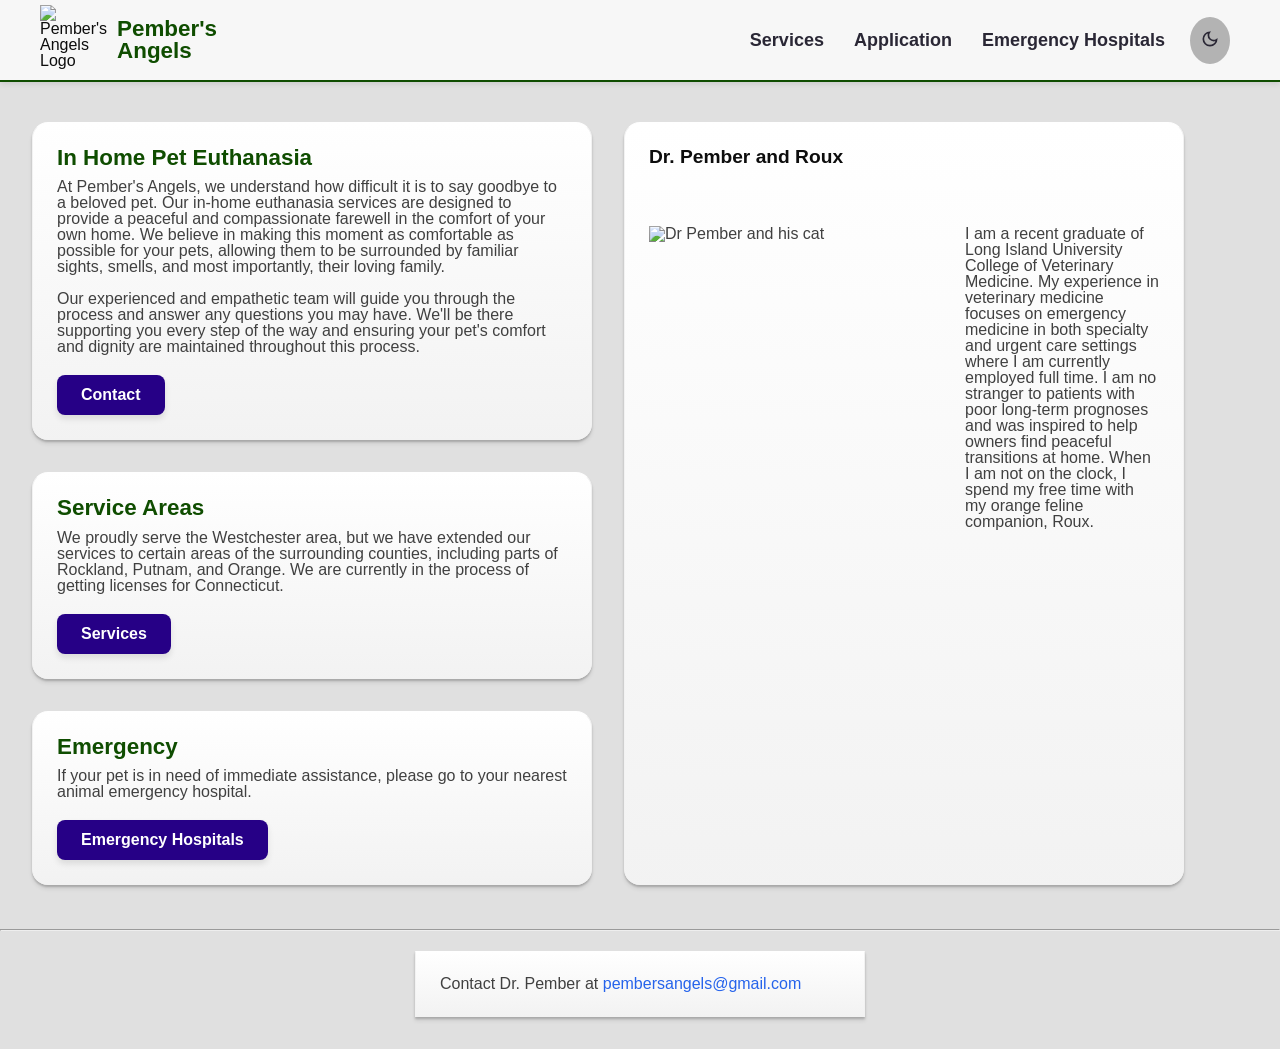
==== commit 351a37b4: "Removed quality of life page" ====
--- a/index.html
+++ b/index.html
@@ -47,7 +47,8 @@
 
     
     <!-- Navigation links -->
-    <a id="nav-link" href="/quality-of-life/">Quality of Life Survey</a>
+     <!-- TODO: fix this quality of life page to make it work. Low priority.  -->
+    <!-- <a id="nav-link" href="/quality-of-life/">Quality of Life Survey</a> -->
     <a id="nav-link" href="/services/">Services</a>
     <a id="nav-link" href="/application/">Application</a>
     <a id="nav-link" href="/emergency/">Emergency Hospitals</a>
@@ -87,7 +88,7 @@
     <!-- Emergency link section -->
     <div class="service" id="child-card">
       <h2>Emergency</h2>
-      <p>If your pet is in need of immediate assistance, please go to your nearest emergency hospital.</p>
+      <p>If your pet is in need of immediate assistance, please go to your nearest animal emergency hospital.</p>
       <div class="divider"></div>
       <a href="/emergency" class="modern-btn">Emergency Hospitals</a>
     </div>
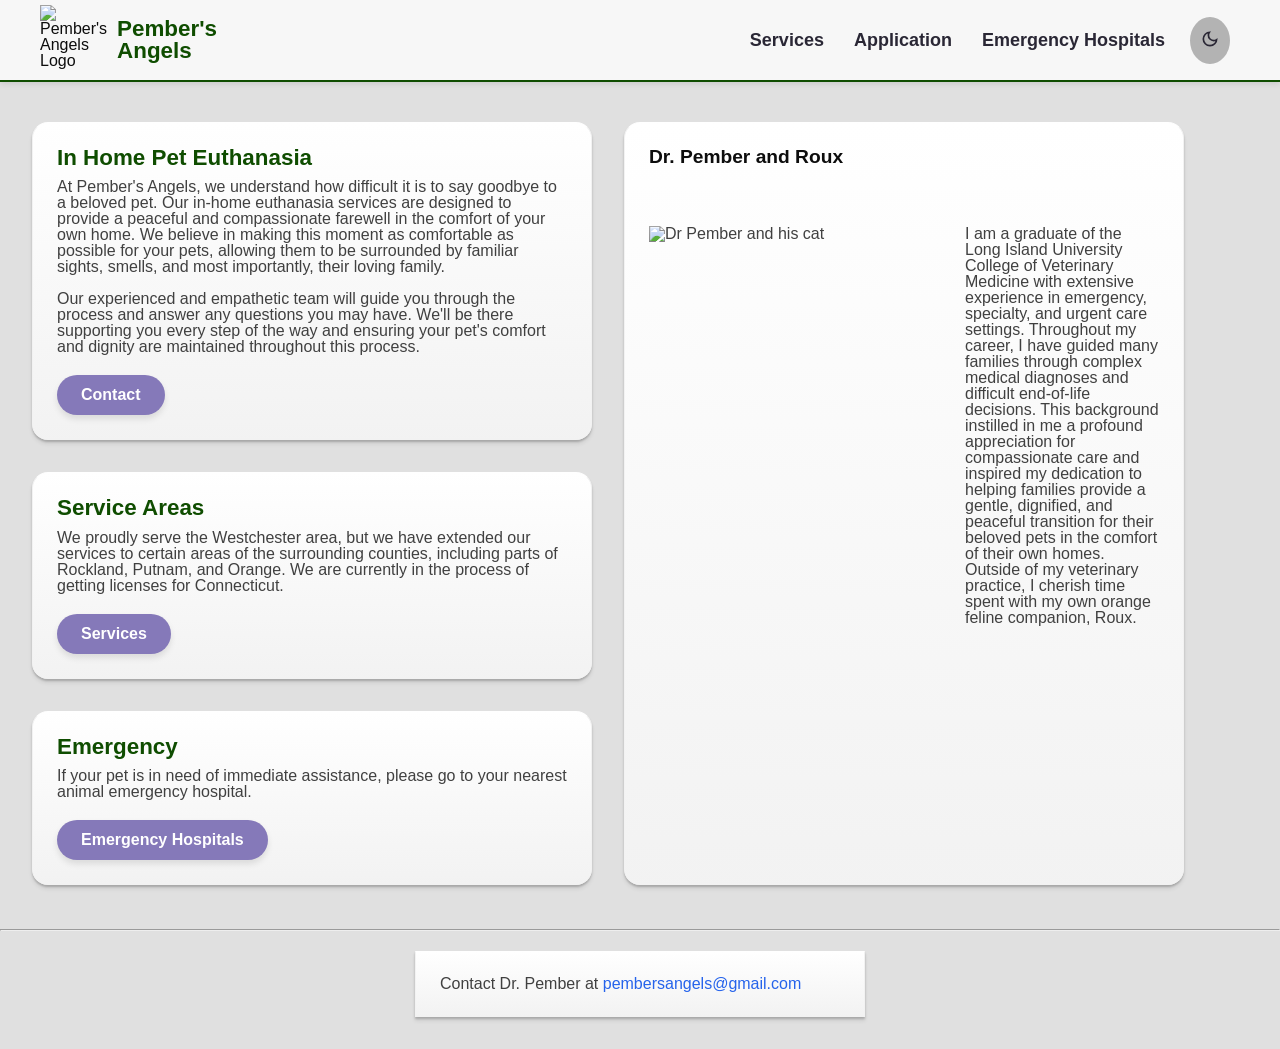
==== commit 70a34c46: "Updated Doctor summary" ====
--- a/index.html
+++ b/index.html
@@ -96,7 +96,7 @@
     <div class="owner" id="child-card">
       <h3>Dr. Pember and Roux</h3>    
       <img src="/images/self_portrait.jpg" alt="Dr Pember and his cat" width="300" height="500">
-      <p>I am a recent graduate of Long Island University College of Veterinary Medicine. My experience in veterinary medicine focuses on emergency medicine in both specialty and urgent care settings where I am currently employed full time. I am no stranger to patients with poor long-term prognoses and was inspired to help owners find peaceful transitions at home. When I am not on the clock, I spend my free time with my orange feline companion, Roux.</p>
+      <p>I am a graduate of the Long Island University College of Veterinary Medicine with extensive experience in emergency, specialty, and urgent care settings. Throughout my career, I have guided many families through complex medical diagnoses and difficult end-of-life decisions. This background instilled in me a profound appreciation for compassionate care and inspired my dedication to helping families provide a gentle, dignified, and peaceful transition for their beloved pets in the comfort of their own homes. Outside of my veterinary practice, I cherish time spent with my own orange feline companion, Roux.</p>
 
     </div>
       
--- a/styles/newstyles.css
+++ b/styles/newstyles.css
@@ -1,10 +1,12 @@
 /* ===== GENERAL PAGE STYLING ===== */
+/* light mode defualt colors */
 :root{
   --header-color:   hsl(108, 100%, 15%);
   --color-nav-background: hsl(0, 0%, 97%);
   --icon-color: hsl(0, 0%, 94%);
   --text-color: hsl(251, 15%, 18%);
   --accent-color: hsl(251, 31%, 76%);
+  --button-color: hsl(251, 31%, 60%);
   --color-nav: hsl(0, 0%, 70%);
   --color-bg-dark: hsl(0, 0%, 88%);
   --color-bg: hsl(0, 0%, 95%);
@@ -43,11 +45,13 @@
   --link-color: #2563eb;
   --link-color-hover: #1d4ed8;
 }
+/* dark mode colors */
 body.dark-mode {
-  --text-color: hsl(251, 15%, 80%);
+  --text-color: hsl(251, 15%, 85%);
   --color-nav: hsl(0, 0%, 20%);
   --color-nav-background: hsl(0, 2%, 7%);
   --accent-color: hsl(251, 31%, 26%);
+  --button-color: hsl(251, 31%, 42%);
   --color-bg-dark: hsl(0, 0%, 4%);
   --color-bg: hsl(0, 0%, 5%);
   --color-bg-light: hsl(0, 0%, 10%);
@@ -209,8 +213,8 @@
   color: #ffffff;
   
   /* 3. Button Look (Color & Shape) */
-  background-color: #260086; /* Dark purple */
-  border-radius: 8px; /* Rounded corners */
+  background-color: var(--button-color);
+  border-radius: 50px;
   border: none;
   
   /* 4. Smooth Animation */
